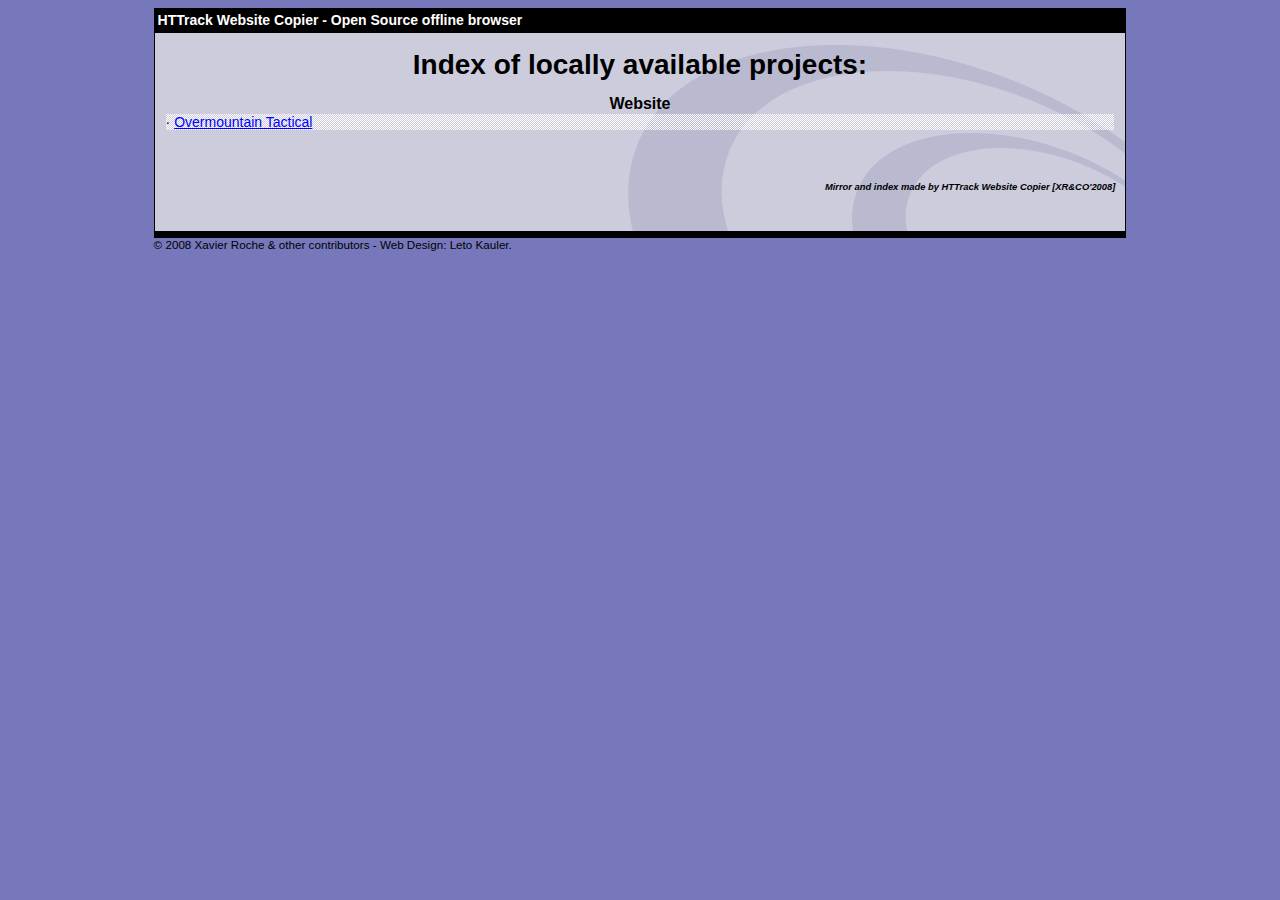
==== index.html @ b51eeb75 "2nd Draft" ====
<html xmlns="http://www.w3.org/1999/xhtml" lang="en">

<head>
	<meta http-equiv="Content-Type" content="text/html; charset=utf-8" />
	<meta name="description" content="HTTrack is an easy-to-use website mirror utility. It allows you to download a World Wide website from the Internet to a local directory,building recursively all structures, getting html, images, and other files from the server to your computer. Links are rebuiltrelatively so that you can freely browse to the local site (works with any browser). You can mirror several sites together so that you can jump from one toanother. You can, also, update an existing mirror site, or resume an interrupted download. The robot is fully configurable, with an integrated help" />
	<meta name="keywords" content="httrack, HTTRACK, HTTrack, winhttrack, WINHTTRACK, WinHTTrack, offline browser, web mirror utility, aspirateur web, surf offline, web capture, www mirror utility, browse offline, local  site builder, website mirroring, aspirateur www, internet grabber, capture de site web, internet tool, hors connexion, unix, dos, windows 95, windows 98, solaris, ibm580, AIX 4.0, HTS, HTGet, web aspirator, web aspirateur, libre, GPL, GNU, free software" />
	<title>List of available projects - HTTrack Website Copier</title>
	<!-- Mirror and index made by HTTrack Website Copier/3.48-22 [XR&CO'2014] -->

	<style type="text/css">
	<!--

body {
	margin: 0;  padding: 0;  margin-bottom: 15px;  margin-top: 8px;
	background: #77b;
}
body, td {
	font: 14px "Trebuchet MS", Verdana, Arial, Helvetica, sans-serif;
	}

#subTitle {
	background: #000;  color: #fff;  padding: 4px;  font-weight: bold; 
	}

#siteNavigation a, #siteNavigation .current {
	font-weight: bold;  color: #448;
	}
#siteNavigation a:link    { text-decoration: none; }
#siteNavigation a:visited { text-decoration: none; }

#siteNavigation .current { background-color: #ccd; }

#siteNavigation a:hover   { text-decoration: none;  background-color: #fff;  color: #000; }
#siteNavigation a:active  { text-decoration: none;  background-color: #ccc; }


a:link    { text-decoration: underline;  color: #00f; }
a:visited { text-decoration: underline;  color: #000; }
a:hover   { text-decoration: underline;  color: #c00; }
a:active  { text-decoration: underline; }

#pageContent {
	clear: both;
	border-bottom: 6px solid #000;
	padding: 10px;  padding-top: 20px;
	line-height: 1.65em;
	background-image: url(backblue.gif);
	background-repeat: no-repeat;
	background-position: top right;
	}

#pageContent, #siteNavigation {
	background-color: #ccd;
	}


.imgLeft  { float: left;   margin-right: 10px;  margin-bottom: 10px; }
.imgRight { float: right;  margin-left: 10px;   margin-bottom: 10px; }

hr { height: 1px;  color: #000;  background-color: #000;  margin-bottom: 15px; }

h1 { margin: 0;  font-weight: bold;  font-size: 2em; }
h2 { margin: 0;  font-weight: bold;  font-size: 1.6em; }
h3 { margin: 0;  font-weight: bold;  font-size: 1.3em; }
h4 { margin: 0;  font-weight: bold;  font-size: 1.18em; }

.blak { background-color: #000; }
.hide { display: none; }
.tableWidth { min-width: 400px; }

.tblRegular       { border-collapse: collapse; }
.tblRegular td    { padding: 6px;  background-image: url(fade.gif);  border: 2px solid #99c; }
.tblHeaderColor, .tblHeaderColor td { background: #99c; }
.tblNoBorder td   { border: 0; }


// -->
</style>

</head>

<body>
<table width="76%" border="0" align="center" cellspacing="0" cellpadding="3" class="tableWidth">
	<tr>
	<td id="subTitle">HTTrack Website Copier - Open Source offline browser</td>
	</tr>
</table>
<table width="76%" border="0" align="center" cellspacing="0" cellpadding="0" class="tableWidth">
<tr class="blak">
<td>
	<table width="100%" border="0" align="center" cellspacing="1" cellpadding="0">
	<tr>
	<td colspan="6"> 
		<table width="100%" border="0" align="center" cellspacing="0" cellpadding="10">
		<tr> 
		<td id="pageContent"> 
<!-- ==================== End prologue ==================== -->


<h1 ALIGN=Center>Index of locally available projects:</H1>
  <table border="0" width="100%" cellspacing="1" cellpadding="0">
		<TH>
		<BR/>
			Website
		</TH>
		<TR>
		  <TD BACKGROUND="fade.gif">
                    &middot; <A HREF="Overmountain%20Tactical/index.html">Overmountain Tactical</A>
   		  </TD>
		</TR>
	</TABLE>
	<BR>
	<H6 ALIGN="RIGHT">
         <I>Mirror and index made by HTTrack Website Copier [XR&CO'2008]</I>
	</H6>
	<!-- Mirror and index made by HTTrack Website Copier/3.48-22 [XR&CO'2014] -->
	<!-- Thanks for using HTTrack Website Copier! -->

<!-- ==================== Start epilogue ==================== -->
		</td>
		</tr>
		</table>
	</td>
	</tr>
	</table>
</td>
</tr>
</table>

<table width="76%" border="0" align="center" valign="bottom" cellspacing="0" cellpadding="0">
	<tr>
	<td id="footer"><small>&copy; 2008 Xavier Roche & other contributors - Web Design: Leto Kauler.</small></td>
	</tr>
</table>

</body>

</html>
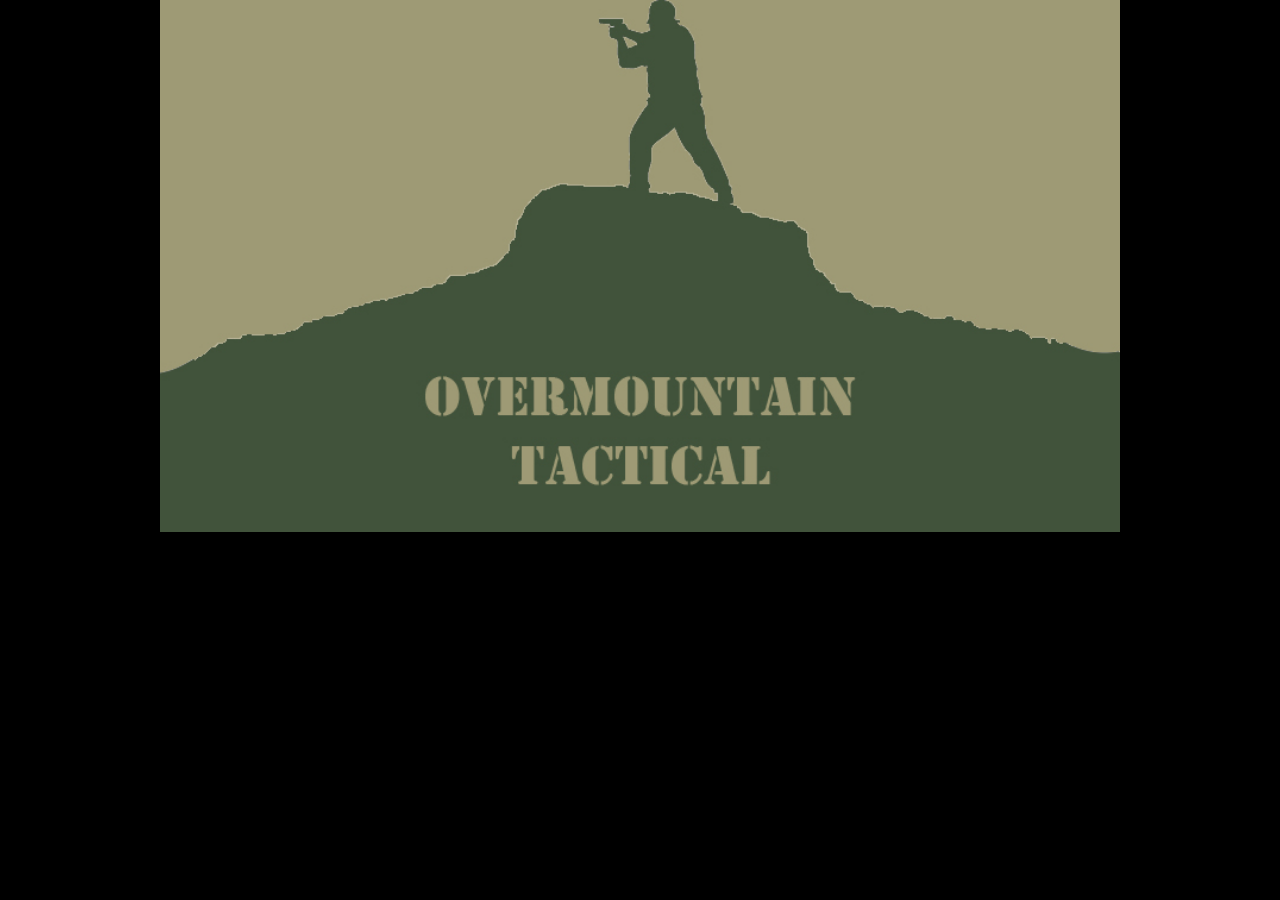
==== commit 1eb6c0f8: "Maybe This Time" ====
--- a/index.html
+++ b/index.html
@@ -1,140 +1,52 @@
-<html xmlns="http://www.w3.org/1999/xhtml" lang="en">
+<!DOCTYPE html>
+<html class="nojs html" lang="en-US">
+ <head>
 
-<head>
-	<meta http-equiv="Content-Type" content="text/html; charset=utf-8" />
-	<meta name="description" content="HTTrack is an easy-to-use website mirror utility. It allows you to download a World Wide website from the Internet to a local directory,building recursively all structures, getting html, images, and other files from the server to your computer. Links are rebuiltrelatively so that you can freely browse to the local site (works with any browser). You can mirror several sites together so that you can jump from one toanother. You can, also, update an existing mirror site, or resume an interrupted download. The robot is fully configurable, with an integrated help" />
-	<meta name="keywords" content="httrack, HTTRACK, HTTrack, winhttrack, WINHTTRACK, WinHTTrack, offline browser, web mirror utility, aspirateur web, surf offline, web capture, www mirror utility, browse offline, local  site builder, website mirroring, aspirateur www, internet grabber, capture de site web, internet tool, hors connexion, unix, dos, windows 95, windows 98, solaris, ibm580, AIX 4.0, HTS, HTGet, web aspirator, web aspirateur, libre, GPL, GNU, free software" />
-	<title>List of available projects - HTTrack Website Copier</title>
-	<!-- Mirror and index made by HTTrack Website Copier/3.48-22 [XR&CO'2014] -->
+  <script type="text/javascript">
+   if(typeof Muse == "undefined") window.Muse = {}; window.Muse.assets = {"required":["jquery-1.8.3.min.js", "museutils.js", "jquery.musepolyfill.bgsize.js", "jquery.watch.js", "index.css"], "outOfDate":[]};
+</script>
+  
+  <meta http-equiv="Content-type" content="text/html;charset=UTF-8"/>
+  <meta name="generator" content="2015.1.2.344"/>
+  <title>Home</title>
+  <meta name="viewport" content="width=device-width, initial-scale=1.0"/>
+  <!-- CSS -->
+  <link rel="stylesheet" type="text/css" href="css/site_global.css?131700929"/>
+  <link rel="stylesheet" type="text/css" href="css/index.css?3867719347" id="pagesheet"/>
+  <!-- Other scripts -->
+  <script type="text/javascript">
+   document.documentElement.className = document.documentElement.className.replace(/\bnojs\b/g, 'js');
+</script>
+   </head>
+ <body>
 
-	<style type="text/css">
-	<!--
-
-body {
-	margin: 0;  padding: 0;  margin-bottom: 15px;  margin-top: 8px;
-	background: #77b;
-}
-body, td {
-	font: 14px "Trebuchet MS", Verdana, Arial, Helvetica, sans-serif;
-	}
-
-#subTitle {
-	background: #000;  color: #fff;  padding: 4px;  font-weight: bold; 
-	}
-
-#siteNavigation a, #siteNavigation .current {
-	font-weight: bold;  color: #448;
-	}
-#siteNavigation a:link    { text-decoration: none; }
-#siteNavigation a:visited { text-decoration: none; }
-
-#siteNavigation .current { background-color: #ccd; }
-
-#siteNavigation a:hover   { text-decoration: none;  background-color: #fff;  color: #000; }
-#siteNavigation a:active  { text-decoration: none;  background-color: #ccc; }
-
-
-a:link    { text-decoration: underline;  color: #00f; }
-a:visited { text-decoration: underline;  color: #000; }
-a:hover   { text-decoration: underline;  color: #c00; }
-a:active  { text-decoration: underline; }
-
-#pageContent {
-	clear: both;
-	border-bottom: 6px solid #000;
-	padding: 10px;  padding-top: 20px;
-	line-height: 1.65em;
-	background-image: url(backblue.gif);
-	background-repeat: no-repeat;
-	background-position: top right;
-	}
-
-#pageContent, #siteNavigation {
-	background-color: #ccd;
-	}
-
-
-.imgLeft  { float: left;   margin-right: 10px;  margin-bottom: 10px; }
-.imgRight { float: right;  margin-left: 10px;   margin-bottom: 10px; }
-
-hr { height: 1px;  color: #000;  background-color: #000;  margin-bottom: 15px; }
-
-h1 { margin: 0;  font-weight: bold;  font-size: 2em; }
-h2 { margin: 0;  font-weight: bold;  font-size: 1.6em; }
-h3 { margin: 0;  font-weight: bold;  font-size: 1.3em; }
-h4 { margin: 0;  font-weight: bold;  font-size: 1.18em; }
-
-.blak { background-color: #000; }
-.hide { display: none; }
-.tableWidth { min-width: 400px; }
-
-.tblRegular       { border-collapse: collapse; }
-.tblRegular td    { padding: 6px;  background-image: url(fade.gif);  border: 2px solid #99c; }
-.tblHeaderColor, .tblHeaderColor td { background: #99c; }
-.tblNoBorder td   { border: 0; }
-
-
-// -->
-</style>
-
-</head>
-
-<body>
-<table width="76%" border="0" align="center" cellspacing="0" cellpadding="3" class="tableWidth">
-	<tr>
-	<td id="subTitle">HTTrack Website Copier - Open Source offline browser</td>
-	</tr>
-</table>
-<table width="76%" border="0" align="center" cellspacing="0" cellpadding="0" class="tableWidth">
-<tr class="blak">
-<td>
-	<table width="100%" border="0" align="center" cellspacing="1" cellpadding="0">
-	<tr>
-	<td colspan="6"> 
-		<table width="100%" border="0" align="center" cellspacing="0" cellpadding="10">
-		<tr> 
-		<td id="pageContent"> 
-<!-- ==================== End prologue ==================== -->
-
-
-<h1 ALIGN=Center>Index of locally available projects:</H1>
-  <table border="0" width="100%" cellspacing="1" cellpadding="0">
-		<TH>
-		<BR/>
-			Website
-		</TH>
-		<TR>
-		  <TD BACKGROUND="fade.gif">
-                    &middot; <A HREF="Overmountain%20Tactical/index.html">Overmountain Tactical</A>
-   		  </TD>
-		</TR>
-	</TABLE>
-	<BR>
-	<H6 ALIGN="RIGHT">
-         <I>Mirror and index made by HTTrack Website Copier [XR&CO'2008]</I>
-	</H6>
-	<!-- Mirror and index made by HTTrack Website Copier/3.48-22 [XR&CO'2014] -->
-	<!-- Thanks for using HTTrack Website Copier! -->
-
-<!-- ==================== Start epilogue ==================== -->
-		</td>
-		</tr>
-		</table>
-	</td>
-	</tr>
-	</table>
-</td>
-</tr>
-</table>
-
-<table width="76%" border="0" align="center" valign="bottom" cellspacing="0" cellpadding="0">
-	<tr>
-	<td id="footer"><small>&copy; 2008 Xavier Roche & other contributors - Web Design: Leto Kauler.</small></td>
-	</tr>
-</table>
-
-</body>
-
+  <div class="museBGSize clearfix borderbox" id="page"><!-- column -->
+   <div class="verticalspacer"></div>
+  </div>
+  <!-- JS includes -->
+  <script type="text/javascript">
+   if (document.location.protocol != 'https:') document.write('\x3Cscript src="http://musecdn.businesscatalyst.com/scripts/4.0/jquery-1.8.3.min.js" type="text/javascript">\x3C/script>');
+</script>
+  <script type="text/javascript">
+   window.jQuery || document.write('\x3Cscript src="scripts/jquery-1.8.3.min.js" type="text/javascript">\x3C/script>');
+</script>
+  <script src="scripts/museutils.js?3790713428" type="text/javascript"></script>
+  <script src="scripts/whatinput.js?84559013" type="text/javascript"></script>
+  <script src="scripts/jquery.musepolyfill.bgsize.js?3918880840" type="text/javascript"></script>
+  <script src="scripts/jquery.watch.js?4244854265" type="text/javascript"></script>
+  <!-- Other scripts -->
+  <script type="text/javascript">
+   $(document).ready(function() { try {
+(function(){var a={},b=function(a){if(a.match(/^rgb/))return a=a.replace(/\s+/g,"").match(/([\d\,]+)/gi)[0].split(","),(parseInt(a[0])<<16)+(parseInt(a[1])<<8)+parseInt(a[2]);if(a.match(/^\#/))return parseInt(a.substr(1),16);return 0};(function(){$('link[type="text/css"]').each(function(){var b=($(this).attr("href")||"").match(/\/?css\/([\w\-]+\.css)\?(\d+)/);b&&b[1]&&b[2]&&(a[b[1]]=b[2])})})();(function(){$("body").append('<div class="version" style="display:none; width:1px; height:1px;"></div>');
+for(var c=$(".version"),d=0;d<Muse.assets.required.length;){var f=Muse.assets.required[d],g=f.match(/([\w\-\.]+)\.(\w+)$/),k=g&&g[1]?g[1]:null,g=g&&g[2]?g[2]:null;switch(g.toLowerCase()){case "css":k=k.replace(/\W/gi,"_").replace(/^([^a-z])/gi,"_$1");c.addClass(k);var g=b(c.css("color")),h=b(c.css("background-color"));g!=0||h!=0?(Muse.assets.required.splice(d,1),"undefined"!=typeof a[f]&&(g!=a[f]>>>24||h!=(a[f]&16777215))&&Muse.assets.outOfDate.push(f)):d++;c.removeClass(k);break;case "js":k.match(/^jquery-[\d\.]+/gi)&&
+typeof $!="undefined"?Muse.assets.required.splice(d,1):d++;break;default:throw Error("Unsupported file type: "+g);}}c.remove();if(Muse.assets.outOfDate.length||Muse.assets.required.length)c="Some files on the server may be missing or incorrect. Clear browser cache and try again. If the problem persists please contact website author.",(d=location&&location.search&&location.search.match&&location.search.match(/muse_debug/gi))&&Muse.assets.outOfDate.length&&(c+="\nOut of date: "+Muse.assets.outOfDate.join(",")),d&&Muse.assets.required.length&&(c+="\nMissing: "+Muse.assets.required.join(",")),alert(c)})()})();+/* body */
+Muse.Utils.transformMarkupToFixBrowserProblemsPreInit();/* body */
+Muse.Utils.prepHyperlinks(true);/* body */
+Muse.Utils.fullPage('#page');/* 100% height page */
+Muse.Utils.showWidgetsWhenReady();/* body */
+Muse.Utils.transformMarkupToFixBrowserProblems();/* body */
+} catch(e) { if (e && 'function' == typeof e.notify) e.notify(); else Muse.Assert.fail('Error calling selector function:' + e); }});
+</script>
+   </body>
 </html>
-
-
--- a/css/site_global.css
+++ b/css/site_global.css
@@ -0,0 +1,530 @@
+html
+{
+	min-height: 100%;
+	min-width: 100%;
+	-ms-text-size-adjust: none;
+}
+
+body,div,dl,dt,dd,ul,ol,li,nav,h1,h2,h3,h4,h5,h6,pre,code,form,fieldset,legend,input,button,textarea,p,blockquote,th,td,a
+{
+	margin: 0px;
+	padding: 0px;
+	border-width: 0px;
+	border-style: solid;
+	border-color: transparent;
+	-webkit-transform-origin: left top;
+	-ms-transform-origin: left top;
+	-o-transform-origin: left top;
+	transform-origin: left top;
+	background-repeat: no-repeat;
+}
+
+.transition
+{
+	-webkit-transition-property: background-image,background-position,background-color,border-color,border-radius,color,font-size,font-style,font-weight,letter-spacing,line-height,text-align,box-shadow,text-shadow,opacity;
+	transition-property: background-image,background-position,background-color,border-color,border-radius,color,font-size,font-style,font-weight,letter-spacing,line-height,text-align,box-shadow,text-shadow,opacity;
+}
+
+.transition *
+{
+	-webkit-transition: inherit;
+	transition: inherit;
+}
+
+table
+{
+	border-collapse: collapse;
+	border-spacing: 0px;
+}
+
+fieldset,img
+{
+	border: 0px;
+	border-style: solid;
+	-webkit-transform-origin: left top;
+	-ms-transform-origin: left top;
+	-o-transform-origin: left top;
+	transform-origin: left top;
+}
+
+address,caption,cite,code,dfn,em,strong,th,var,optgroup
+{
+	font-style: inherit;
+	font-weight: inherit;
+}
+
+del,ins
+{
+	text-decoration: none;
+}
+
+li
+{
+	list-style: none;
+}
+
+caption,th
+{
+	text-align: left;
+}
+
+h1,h2,h3,h4,h5,h6
+{
+	font-size: 100%;
+	font-weight: inherit;
+}
+
+input,button,textarea,select,optgroup,option
+{
+	font-family: inherit;
+	font-size: inherit;
+	font-style: inherit;
+	font-weight: inherit;
+}
+
+body
+{
+	font-family: Arial, Helvetica Neue, Helvetica, sans-serif;
+	text-align: left;
+	font-size: 14px;
+	line-height: 17px;
+	word-wrap: break-word;
+	text-rendering: optimizeLegibility;/* kerning, primarily */
+	-moz-font-feature-settings: 'liga';
+	-ms-font-feature-settings: 'liga';
+	-webkit-font-feature-settings: 'liga';
+	font-feature-settings: 'liga';
+}
+
+a:link
+{
+	color: #0000FF;
+	text-decoration: underline;
+}
+
+a:visited
+{
+	color: #800080;
+	text-decoration: underline;
+}
+
+a:hover
+{
+	color: #0000FF;
+	text-decoration: underline;
+}
+
+a:active
+{
+	color: #EE0000;
+	text-decoration: underline;
+}
+
+a.nontext /* used to override default properties of 'a' tag */
+{
+	color: black;
+	text-decoration: none;
+	font-style: normal;
+	font-weight: normal;
+}
+
+.normal_text
+{
+	color: #000000;
+	direction: ltr;
+	font-family: Arial, Helvetica Neue, Helvetica, sans-serif;
+	font-size: 14px;
+	font-style: normal;
+	font-weight: normal;
+	letter-spacing: 0px;
+	line-height: 17px;
+	text-align: left;
+	text-decoration: none;
+	text-indent: 0px;
+	text-transform: none;
+	vertical-align: 0px;
+	padding: 0px;
+}
+
+.list0 li:before
+{
+	position: absolute;
+	right: 100%;
+	letter-spacing: 0px;
+	text-decoration: none;
+	font-weight: normal;
+	font-style: normal;
+}
+
+.rtl-list li:before
+{
+	right: auto;
+	left: 100%;
+}
+
+.nls-None > li:before,.nls-None .list3 > li:before,.nls-None .list6 > li:before
+{
+	margin-right: 6px;
+	content: '•';
+}
+
+.nls-None .list1 > li:before,.nls-None .list4 > li:before,.nls-None .list7 > li:before
+{
+	margin-right: 6px;
+	content: '○';
+}
+
+.nls-None,.nls-None .list1,.nls-None .list2,.nls-None .list3,.nls-None .list4,.nls-None .list5,.nls-None .list6,.nls-None .list7,.nls-None .list8
+{
+	padding-left: 34px;
+}
+
+.nls-None.rtl-list,.nls-None .list1.rtl-list,.nls-None .list2.rtl-list,.nls-None .list3.rtl-list,.nls-None .list4.rtl-list,.nls-None .list5.rtl-list,.nls-None .list6.rtl-list,.nls-None .list7.rtl-list,.nls-None .list8.rtl-list
+{
+	padding-left: 0px;
+	padding-right: 34px;
+}
+
+.nls-None .list2 > li:before,.nls-None .list5 > li:before,.nls-None .list8 > li:before
+{
+	margin-right: 6px;
+	content: '-';
+}
+
+.nls-None.rtl-list > li:before,.nls-None .list1.rtl-list > li:before,.nls-None .list2.rtl-list > li:before,.nls-None .list3.rtl-list > li:before,.nls-None .list4.rtl-list > li:before,.nls-None .list5.rtl-list > li:before,.nls-None .list6.rtl-list > li:before,.nls-None .list7.rtl-list > li:before,.nls-None .list8.rtl-list > li:before
+{
+	margin-right: 0px;
+	margin-left: 6px;
+}
+
+.TabbedPanelsTab
+{
+	white-space: nowrap;
+}
+
+.MenuBar .MenuBarView,.MenuBar .SubMenuView /* Resets for ul and li in menus */
+{
+	display: block;
+	list-style: none;
+}
+
+.MenuBar .SubMenu
+{
+	display: none;
+	position: absolute;
+}
+
+.NoWrap
+{
+	white-space: nowrap;
+	word-wrap: normal;
+}
+
+.rootelem /* the root of the artwork tree */
+{
+	margin-left: auto;
+	margin-right: auto;
+}
+
+.colelem /* a child element of a column */
+{
+	display: inline;
+	float: left;
+	clear: both;
+}
+
+.clearfix:after /* force a container to fit around floated items */
+{
+	content: "\0020";
+	visibility: hidden;
+	display: block;
+	height: 0px;
+	clear: both;
+}
+
+*:first-child+html .clearfix /* IE7 */
+{
+	zoom: 1;
+}
+
+.clip_frame /* used to clip the contents as in the case of an image frame */
+{
+	overflow: hidden;
+}
+
+.popup_anchor /* anchors an abspos popup */
+{
+	position: relative;
+	width: 0px;
+	height: 0px;
+}
+
+.popup_element
+{
+	z-index: 100000;
+}
+
+.svg
+{
+	display: block;
+	vertical-align: top;
+}
+
+span.wrap /* used to force wrap after floated array when nested inside a paragraph */
+{
+	content: '';
+	clear: left;
+	display: block;
+}
+
+span.actAsInlineDiv /* used to simulate a DIV with inline display when already nested inside a paragraph */
+{
+	display: inline-block;
+}
+
+.position_content,.excludeFromNormalFlow /* used when child content is larger than parent */
+{
+	float: left;
+}
+
+.preload_images /* used to preload images used in non-default states */
+{
+	position: absolute;
+	overflow: hidden;
+	left: -9999px;
+	top: -9999px;
+	height: 1px;
+	width: 1px;
+}
+
+.preload /* used to specifiy the dimension of preload item */
+{
+	height: 1px;
+	width: 1px;
+}
+
+.animateStates
+{
+	-webkit-transition: 0.3s ease-in-out;
+	-moz-transition: 0.3s ease-in-out;
+	-o-transition: 0.3s ease-in-out;
+	transition: 0.3s ease-in-out;
+}
+
+[data-whatinput="mouse"] *:focus,[data-whatinput="touch"] *:focus,input:focus,textarea:focus
+{
+	outline: none;
+}
+
+textarea
+{
+	resize: none;
+	overflow: auto;
+}
+
+.fld-prompt /* form placeholders cursor behavior */
+{
+	pointer-events: none;
+}
+
+.wrapped-input /* form inputs & placeholders let div styling show thru */
+{
+	position: absolute;
+	top: 0px;
+	left: 0px;
+	background: transparent;
+	border: none;
+}
+
+.submit-btn /* form submit buttons on top of sibling elements */
+{
+	z-index: 50000;
+	cursor: pointer;
+}
+
+.anchor_item /* used to specify anchor properties */
+{
+	width: 22px;
+	height: 18px;
+}
+
+.MenuBar .SubMenuVisible,.MenuBarVertical .SubMenuVisible,.MenuBar .SubMenu .SubMenuVisible,.popup_element.Active,span.actAsPara,.actAsDiv,a.nonblock.nontext,img.block
+{
+	display: block;
+}
+
+.ose_ei
+{
+	visibility: hidden;
+	z-index: 0;
+}
+
+.widget_invisible,.js .invi,.js .mse_pre_init,.js .an_invi /* used to hide the widget before loaded */
+{
+	visibility: hidden;
+}
+
+.no_vert_scroll
+{
+	overflow-y: hidden;
+}
+
+.always_vert_scroll
+{
+	overflow-y: scroll;
+}
+
+.always_horz_scroll
+{
+	overflow-x: scroll;
+}
+
+.fullscreen
+{
+	overflow: hidden;
+	left: 0px;
+	top: 0px;
+	position: fixed;
+	height: 100%;
+	width: 100%;
+	-moz-box-sizing: border-box;
+	-webkit-box-sizing: border-box;
+	-ms-box-sizing: border-box;
+	box-sizing: border-box;
+}
+
+.fullwidth
+{
+	position: absolute;
+}
+
+.borderbox
+{
+	-moz-box-sizing: border-box;
+	-webkit-box-sizing: border-box;
+	-ms-box-sizing: border-box;
+	box-sizing: border-box;
+}
+
+.scroll_wrapper
+{
+	position: absolute;
+	overflow: auto;
+	left: 0px;
+	right: 0px;
+	top: 0px;
+	bottom: 0px;
+	padding-top: 0px;
+	padding-bottom: 0px;
+	margin-top: 0px;
+	margin-bottom: 0px;
+}
+
+.browser_width > *
+{
+	position: absolute;
+	left: 0px;
+	right: 0px;
+}
+
+.list0 li,.MenuBar .MenuItemContainer,.SlideShowContentPanel .fullscreen img
+{
+	position: relative;
+}
+
+.grpelem,.accordion_wrapper /* a child element of a group */
+{
+	display: inline;
+	float: left;
+}
+
+.fld-checkbox input[type=checkbox],.fld-radiobutton input[type=radio] /* Hide native checkbox */
+{
+	position: absolute;
+	overflow: hidden;
+	clip: rect(0px, 0px, 0px, 0px);
+	height: 1px;
+	width: 1px;
+	margin: -1px;
+	padding: 0px;
+	border: 0px;
+}
+
+.fld-checkbox input[type=checkbox] + label,.fld-radiobutton input[type=radio] + label
+{
+	display: inline-block;
+	background-repeat: no-repeat;
+	cursor: pointer;
+	float: left;
+	width: 100%;
+	height: 100%;
+}
+
+.pointer_cursor,.fld-recaptcha-mode,.fld-recaptcha-refresh,.fld-recaptcha-help
+{
+	cursor: pointer;
+}
+
+p,h1,h2,h3,h4,h5,h6,ol,ul,span.actAsPara /* disable Android font boosting */
+{
+	max-height: 1000000px;
+}
+
+.superscript
+{
+	vertical-align: super;
+	font-size: 66%;
+	line-height: 0px;
+}
+
+.subscript
+{
+	vertical-align: sub;
+	font-size: 66%;
+	line-height: 0px;
+}
+
+.horizontalSlideShow /* disable left-right panning on horizondal slide shows */
+{
+	-ms-touch-action: pan-y;
+	touch-action: pan-y;
+}
+
+.verticalSlideShow /* disable up-down panning on vertical slide shows */
+{
+	-ms-touch-action: pan-x;
+	touch-action: pan-x;
+}
+
+.colelem100,.verticalspacer /* a child element of a column that is 100% width */
+{
+	clear: both;
+}
+
+.popup_element.Inactive,.js .disn,.hidden,.breakpoint
+{
+	display: none;
+}
+
+#muse_css_mq
+{
+	position: absolute;
+	display: none;
+	background-color: #FFFFFE;
+}
+
+.fluid_height_spacer
+{
+	position: static;
+	width: 0.01px;
+	float: left;
+}
+
+@media screen and (-webkit-min-device-pixel-ratio:0)
+{
+	body
+	{
+		text-rendering: auto;
+	}
+}
+
--- a/css/index.css
+++ b/css/index.css
@@ -0,0 +1,39 @@
+.version.index /* version checker */
+{
+	color: #0000E6;
+	background-color: #88B6B3;
+}
+
+#muse_css_mq
+{
+	background-color: #FFFFFF;
+}
+
+#page
+{
+	z-index: 1;
+	min-height: 0px;
+	border-width: 0px;
+	border-color: #000000;
+	padding-top: 62px;
+	padding-bottom: 438px;
+	width: 100%;
+	max-width: 960px;
+	margin-left: auto;
+	margin-right: auto;
+	background: transparent url("../images/overmountain%20tactical.jpg") no-repeat left top;
+	background-size: cover;
+}
+
+.html
+{
+	background-color: #000000;
+}
+
+body
+{
+	position: relative;
+	min-width: 320px;
+	padding-bottom: 368px;
+}
+
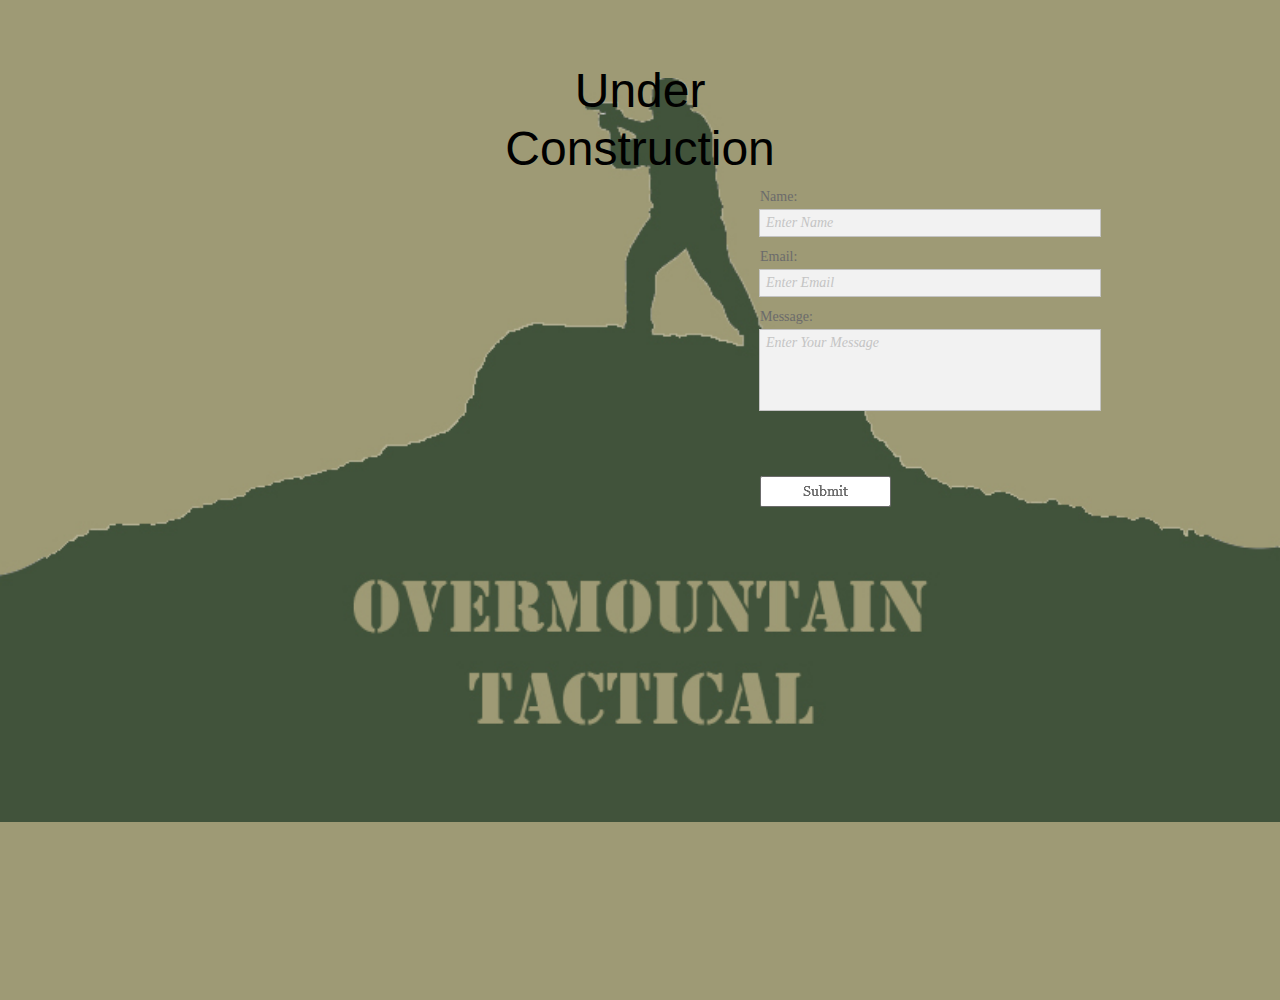
==== commit 0541ef4d: "Contact add" ====
--- a/index.html
+++ b/index.html
@@ -3,25 +3,62 @@
  <head>
 
   <script type="text/javascript">
-   if(typeof Muse == "undefined") window.Muse = {}; window.Muse.assets = {"required":["jquery-1.8.3.min.js", "museutils.js", "jquery.musepolyfill.bgsize.js", "jquery.watch.js", "index.css"], "outOfDate":[]};
+   if(typeof Muse == "undefined") window.Muse = {}; window.Muse.assets = {"required":["jquery-1.8.3.min.js", "museutils.js", "webpro.js", "jquery.musepolyfill.bgsize.js", "jquery.watch.js", "index.css"], "outOfDate":[]};
 </script>
   
   <meta http-equiv="Content-type" content="text/html;charset=UTF-8"/>
   <meta name="generator" content="2015.1.2.344"/>
-  <title>Home</title>
+  <title>Untitled 2</title>
   <meta name="viewport" content="width=device-width, initial-scale=1.0"/>
   <!-- CSS -->
   <link rel="stylesheet" type="text/css" href="css/site_global.css?131700929"/>
-  <link rel="stylesheet" type="text/css" href="css/index.css?3867719347" id="pagesheet"/>
+  <link rel="stylesheet" type="text/css" href="css/index.css?4023222116" id="pagesheet"/>
   <!-- Other scripts -->
   <script type="text/javascript">
    document.documentElement.className = document.documentElement.className.replace(/\bnojs\b/g, 'js');
+var __adobewebfontsappname__ = "muse";
+</script>
+  <!-- JS includes -->
+  <script type="text/javascript">
+   document.write('\x3Cscript src="' + (document.location.protocol == 'https:' ? 'https:' : 'http:') + '//webfonts.creativecloud.com/kaushan-script:n4:default.js" type="text/javascript">\x3C/script>');
 </script>
    </head>
- <body>
+ <body class="museBGSize">
 
-  <div class="museBGSize clearfix borderbox" id="page"><!-- column -->
+  <div class="clearfix borderbox" id="page"><!-- group -->
+   <div class="clearfix grpelem" id="u155-4"><!-- content -->
+    <p>Under Construction</p>
+   </div>
+   <form class="form-grp clearfix grpelem" id="widgetu338" method="post" enctype="multipart/form-data" action="scripts/form-u338.php"><!-- none box -->
+    <div class="fld-grp clearfix grpelem" id="widgetu349" data-required="true"><!-- none box -->
+     <label class="fld-label actAsDiv clearfix grpelem" id="u352-4" for="widgetu349_input"><!-- content --><span class="actAsPara">Name:</span></label>
+     <span class="fld-input NoWrap actAsDiv clearfix grpelem" id="u350-4"><!-- content --><input class="wrapped-input" type="text" spellcheck="false" id="widgetu349_input" name="custom_U349" tabindex="1"/><label class="wrapped-input fld-prompt" id="widgetu349_prompt" for="widgetu349_input"><span class="actAsPara">Enter Name</span></label></span>
+    </div>
+    <div class="fld-grp clearfix grpelem" id="widgetu341" data-required="true" data-type="email"><!-- none box -->
+     <label class="fld-label actAsDiv clearfix grpelem" id="u344-4" for="widgetu341_input"><!-- content --><span class="actAsPara">Email:</span></label>
+     <span class="fld-input NoWrap actAsDiv clearfix grpelem" id="u342-4"><!-- content --><input class="wrapped-input" type="email" spellcheck="false" id="widgetu341_input" name="Email" tabindex="2"/><label class="wrapped-input fld-prompt" id="widgetu341_prompt" for="widgetu341_input"><span class="actAsPara">Enter Email</span></label></span>
+    </div>
+    <div class="clearfix grpelem" id="u339-4"><!-- content -->
+     <p>Submitting Form...</p>
+    </div>
+    <div class="clearfix grpelem" id="u354-4"><!-- content -->
+     <p>The server encountered an error.</p>
+    </div>
+    <div class="clearfix grpelem" id="u340-4"><!-- content -->
+     <p>Form received.</p>
+    </div>
+    <input class="submit-btn NoWrap grpelem" id="u353-17" type="submit" value="" tabindex="4"/><!-- state-based BG images -->
+    <div class="fld-grp clearfix grpelem" id="widgetu345" data-required="false"><!-- none box -->
+     <label class="fld-label actAsDiv clearfix grpelem" id="u346-4" for="widgetu345_input"><!-- content --><span class="actAsPara">Message:</span></label>
+     <span class="fld-textarea actAsDiv clearfix grpelem" id="u347-4"><!-- content --><textarea class="wrapped-input" id="widgetu345_input" name="custom_U345" tabindex="3"></textarea><label class="wrapped-input fld-prompt" id="widgetu345_prompt" for="widgetu345_input"><span class="actAsPara">Enter Your Message</span></label></span>
+    </div>
+   </form>
    <div class="verticalspacer"></div>
+  </div>
+  <div class="preload_images">
+   <img class="preload" src="images/u353-17-r.png" alt=""/>
+   <img class="preload" src="images/u353-17-m.png" alt=""/>
+   <img class="preload" src="images/u353-17-fs.png" alt=""/>
   </div>
   <!-- JS includes -->
   <script type="text/javascript">
@@ -32,6 +69,7 @@
 </script>
   <script src="scripts/museutils.js?3790713428" type="text/javascript"></script>
   <script src="scripts/whatinput.js?84559013" type="text/javascript"></script>
+  <script src="scripts/webpro.js?329496574" type="text/javascript"></script>
   <script src="scripts/jquery.musepolyfill.bgsize.js?3918880840" type="text/javascript"></script>
   <script src="scripts/jquery.watch.js?4244854265" type="text/javascript"></script>
   <!-- Other scripts -->
@@ -44,6 +82,7 @@
 Muse.Utils.transformMarkupToFixBrowserProblemsPreInit();/* body */
 Muse.Utils.prepHyperlinks(true);/* body */
 Muse.Utils.fullPage('#page');/* 100% height page */
+Muse.Utils.initWidget('#widgetu338', ['#bp_infinity'], function(elem) { return new WebPro.Widget.Form(elem, {validationEvent:'submit',errorStateSensitivity:'high',fieldWrapperClass:'fld-grp',formSubmittedClass:'frm-sub-st',formErrorClass:'frm-subm-err-st',formDeliveredClass:'frm-subm-ok-st',notEmptyClass:'non-empty-st',focusClass:'focus-st',invalidClass:'fld-err-st',requiredClass:'fld-err-st',ajaxSubmit:true}); });/* #widgetu338 */
 Muse.Utils.showWidgetsWhenReady();/* body */
 Muse.Utils.transformMarkupToFixBrowserProblems();/* body */
 } catch(e) { if (e && 'function' == typeof e.notify) e.notify(); else Muse.Assert.fail('Error calling selector function:' + e); }});
--- a/css/index.css
+++ b/css/index.css
@@ -1,39 +1,589 @@
 .version.index /* version checker */
 {
-	color: #0000E6;
-	background-color: #88B6B3;
-}
-
-#muse_css_mq
-{
-	background-color: #FFFFFF;
+	color: #0000EF;
+	background-color: #CD7F64;
 }
 
 #page
 {
 	z-index: 1;
-	min-height: 0px;
+	min-height: 506px;
+	background-image: none;
 	border-width: 0px;
 	border-color: #000000;
-	padding-top: 62px;
-	padding-bottom: 438px;
+	background-color: transparent;
+	padding-bottom: 494px;
 	width: 100%;
 	max-width: 960px;
 	margin-left: auto;
 	margin-right: auto;
-	background: transparent url("../images/overmountain%20tactical.jpg") no-repeat left top;
-	background-size: cover;
+}
+
+#u155-4
+{
+	z-index: 2;
+	min-height: 128px;
+	background-color: transparent;
+	line-height: 58px;
+	font-size: 48px;
+	text-align: center;
+	font-family: kaushan-script, sans-serif;
+	font-weight: 400;
+	position: relative;
+	margin-right: -10000px;
+	margin-top: 62px;
+	width: 42.3%;
+	margin-left: 28.86%;
+	left: 0px;
+}
+
+#widgetu338
+{
+	z-index: 6;
+	width: 0.01px;
+	height: 316px;
+	position: relative;
+	margin-right: -10000px;
+	margin-top: 190px;
+	margin-left: 100%;
+	left: -360px;
+}
+
+#widgetu349
+{
+	z-index: 7;
+	width: 342px;
+	height: 47px;
+	border-width: 0px;
+	border-color: transparent;
+	background-color: transparent;
+	position: relative;
+	margin-right: -10000px;
+	left: -1px;
+}
+
+#widgetu349.fld-err-st
+{
+	background-color: transparent;
+	border-radius: 0px;
+	width: 342px;
+	height: 47px;
+	min-height: 0px;
+	margin: 0px -10000px 0px 0px;
+}
+
+#u352-4
+{
+	z-index: 8;
+	width: 200px;
+	min-height: 20px;
+	border-width: 0px;
+	border-color: transparent;
+	background-color: transparent;
+	line-height: 14px;
+	color: #6B6B6B;
+	text-align: left;
+	font-family: Georgia, Palatino, Palatino Linotype, Times, Times New Roman, serif;
+	position: relative;
+	margin-right: -10000px;
+	left: 1px;
+}
+
+#u350-4
+{
+	z-index: 12;
+	width: 328px;
+	min-height: 14px;
+	border-style: solid;
+	border-width: 1px;
+	border-color: #C4C4C4;
+	background-color: #F2F2F2;
+	padding: 6px;
+	line-height: 14px;
+	color: #C4C4C4;
+	font-family: Georgia, Palatino, Palatino Linotype, Times, Times New Roman, serif;
+	font-style: italic;
+	position: relative;
+	margin-right: -10000px;
+	margin-top: 19px;
+}
+
+#muse_css_mq,#widgetu349.non-empty-st #u350-4
+{
+	background-color: #FFFFFF;
+}
+
+#widgetu349:hover #u350-4
+{
+	border-color: #6B6B6B;
+	background-color: #FFFFFF;
+	padding-top: 6px;
+	padding-bottom: 6px;
+	min-height: 14px;
+	width: 328px;
+	margin: 19px -10000px 0px 0px;
+}
+
+#widgetu349.focus-st #u350-4
+{
+	border-color: #6B6B6B;
+	background-color: #FFFFFF;
+	padding-top: 6px;
+	padding-bottom: 6px;
+	min-height: 14px;
+	width: 328px;
+	margin: 19px -10000px 0px 0px;
+}
+
+#widgetu349.non-empty-st #u350-4 *
+{
+	color: #4F4F4F;
+	font-style: normal;
+}
+
+#widgetu349:hover #u350-4 *
+{
+	color: #4F4F4F;
+	font-style: normal;
+}
+
+#widgetu349.focus-st #u350-4 *
+{
+	color: #4F4F4F;
+	font-style: normal;
+}
+
+#widgetu341
+{
+	z-index: 16;
+	width: 342px;
+	height: 47px;
+	border-width: 0px;
+	border-color: transparent;
+	background-color: transparent;
+	position: relative;
+	margin-right: -10000px;
+	margin-top: 60px;
+	left: -1px;
+}
+
+#widgetu341.fld-err-st
+{
+	background-color: transparent;
+	border-radius: 0px;
+	width: 342px;
+	height: 47px;
+	min-height: 0px;
+	margin: 60px -10000px 0px 0px;
+}
+
+#u344-4
+{
+	z-index: 17;
+	width: 200px;
+	min-height: 20px;
+	border-width: 0px;
+	border-color: transparent;
+	background-color: transparent;
+	line-height: 14px;
+	color: #6B6B6B;
+	text-align: left;
+	font-family: Georgia, Palatino, Palatino Linotype, Times, Times New Roman, serif;
+	position: relative;
+	margin-right: -10000px;
+	left: 1px;
+}
+
+#widgetu341.fld-err-st #u344-4
+{
+	padding-top: 0px;
+	padding-bottom: 0px;
+	min-height: 20px;
+	width: 200px;
+	margin: 0px -10000px 0px 0px;
+}
+
+#u342-4
+{
+	z-index: 21;
+	width: 328px;
+	min-height: 14px;
+	border-style: solid;
+	border-width: 1px;
+	border-color: #C4C4C4;
+	background-color: #F2F2F2;
+	padding: 6px;
+	line-height: 14px;
+	color: #C4C4C4;
+	font-family: Georgia, Palatino, Palatino Linotype, Times, Times New Roman, serif;
+	font-style: italic;
+	position: relative;
+	margin-right: -10000px;
+	margin-top: 19px;
+}
+
+#widgetu341.non-empty-st #u342-4
+{
+	background-color: #FFFFFF;
+}
+
+#widgetu341:hover #u342-4
+{
+	border-color: #6B6B6B;
+	background-color: #FFFFFF;
+	padding-top: 6px;
+	padding-bottom: 6px;
+	min-height: 14px;
+	width: 328px;
+	margin: 19px -10000px 0px 0px;
+}
+
+#widgetu341.focus-st #u342-4
+{
+	border-color: #6B6B6B;
+	background-color: #FFFFFF;
+	padding-top: 6px;
+	padding-bottom: 6px;
+	min-height: 14px;
+	width: 328px;
+	margin: 19px -10000px 0px 0px;
+}
+
+#widgetu349.fld-err-st #u350-4,#widgetu341.fld-err-st #u342-4
+{
+	border-color: #D7244C;
+	background-color: #FFFFFF;
+	padding-top: 6px;
+	padding-bottom: 6px;
+	min-height: 14px;
+	width: 328px;
+	margin: 19px -10000px 0px 0px;
+}
+
+#widgetu341.non-empty-st #u342-4 *
+{
+	color: #4F4F4F;
+	font-style: normal;
+}
+
+#widgetu341:hover #u342-4 *
+{
+	color: #4F4F4F;
+	font-style: normal;
+}
+
+#widgetu341.focus-st #u342-4 *
+{
+	color: #4F4F4F;
+	font-style: normal;
+}
+
+#widgetu349_input,#widgetu349_prompt,#widgetu341_input,#widgetu341_prompt
+{
+	width: 328px;
+	min-height: 14px;
+	color: #C4C4C4;
+	font-family: Georgia, Palatino, Palatino Linotype, Times, Times New Roman, serif;
+	font-style: italic;
+	padding: 6px;
+}
+
+#u339-4
+{
+	z-index: 25;
+	width: 200px;
+	min-height: 21px;
+	background-color: transparent;
+	opacity: 0;
+	-ms-filter: "progid:DXImageTransform.Microsoft.Alpha(Opacity=0)";
+	filter: alpha(opacity=0);
+	padding-top: 4px;
+	font-size: 12px;
+	line-height: 14px;
+	font-family: Palatino, Palatino Linotype, Georgia, Times, Times New Roman, serif;
+	position: relative;
+	margin-right: -10000px;
+	margin-top: 286px;
+	left: 140px;
+}
+
+#widgetu338.frm-sub-st #u339-4 p
+{
+	color: #FFFFFF;
+	line-height: 1;
+	font-size: 14px;
+	font-family: Georgia, Palatino, Palatino Linotype, Times, Times New Roman, serif;
+	font-style: italic;
+}
+
+#u354-4
+{
+	z-index: 29;
+	width: 200px;
+	min-height: 21px;
+	background-color: transparent;
+	opacity: 0;
+	-ms-filter: "progid:DXImageTransform.Microsoft.Alpha(Opacity=0)";
+	filter: alpha(opacity=0);
+	padding-top: 4px;
+	line-height: 14px;
+	color: #FF0000;
+	font-size: 12px;
+	font-family: Palatino, Palatino Linotype, Georgia, Times, Times New Roman, serif;
+	position: relative;
+	margin-right: -10000px;
+	margin-top: 286px;
+	left: 140px;
+}
+
+#widgetu338.frm-subm-err-st #u354-4 p
+{
+	color: #D7244C;
+	line-height: 1;
+	font-size: 14px;
+	font-family: Georgia, Palatino, Palatino Linotype, Times, Times New Roman, serif;
+	font-style: italic;
+}
+
+#u340-4
+{
+	z-index: 33;
+	width: 200px;
+	min-height: 21px;
+	background-color: transparent;
+	opacity: 0;
+	-ms-filter: "progid:DXImageTransform.Microsoft.Alpha(Opacity=0)";
+	filter: alpha(opacity=0);
+	padding-top: 4px;
+	line-height: 12px;
+	color: #00FF00;
+	font-size: 12px;
+	font-family: Palatino, Palatino Linotype, Georgia, Times, Times New Roman, serif;
+	position: relative;
+	margin-right: -10000px;
+	margin-top: 286px;
+	left: 140px;
+}
+
+#widgetu338.frm-sub-st #u339-4,#widgetu338.frm-subm-err-st #u354-4,#widgetu338.frm-subm-ok-st #u340-4
+{
+	opacity: 1;
+	-ms-filter: "progid:DXImageTransform.Microsoft.Alpha(Opacity=100)";
+	filter: alpha(opacity=100);
+	min-height: 25px;
+}
+
+#widgetu338.frm-subm-ok-st #u340-4 p
+{
+	color: #FFFFFF;
+	font-size: 14px;
+	font-family: Georgia, Palatino, Palatino Linotype, Times, Times New Roman, serif;
+	font-style: italic;
+}
+
+#u353-17
+{
+	z-index: 37;
+	min-height: 31px;
+	width: 131px;
+	margin-bottom: -1px;
+	position: relative;
+	margin-right: -10000px;
+	margin-top: 286px;
+	background: transparent url("../images/u353-17.png") no-repeat 0px 0px;
+}
+
+#u353-17:hover
+{
+	background: transparent url("../images/u353-17-r.png") no-repeat 0px 0px;
+}
+
+#u353-17:active
+{
+	background: transparent url("../images/u353-17-m.png") no-repeat 0px 0px;
+}
+
+#widgetu338.frm-sub-st #u353-17
+{
+	background: transparent url("../images/u353-17-fs.png") no-repeat 0px 0px;
+}
+
+#widgetu345
+{
+	z-index: 54;
+	width: 342px;
+	height: 101px;
+	border-width: 0px;
+	border-color: transparent;
+	background-color: transparent;
+	position: relative;
+	margin-right: -10000px;
+	margin-top: 120px;
+	left: -1px;
+}
+
+#widgetu345.fld-err-st
+{
+	background-color: transparent;
+	border-radius: 0px;
+	width: 342px;
+	height: 101px;
+	min-height: 0px;
+	margin: 120px -10000px 0px 0px;
+}
+
+#u346-4
+{
+	z-index: 55;
+	width: 200px;
+	min-height: 20px;
+	border-width: 0px;
+	border-color: transparent;
+	background-color: transparent;
+	line-height: 14px;
+	color: #6B6B6B;
+	text-align: left;
+	font-family: Georgia, Palatino, Palatino Linotype, Times, Times New Roman, serif;
+	position: relative;
+	margin-right: -10000px;
+	left: 1px;
+}
+
+#widgetu349.fld-err-st #u352-4,#widgetu345.fld-err-st #u346-4
+{
+	border-width: 0px;
+	border-color: transparent;
+	padding-top: 0px;
+	padding-bottom: 0px;
+	min-height: 20px;
+	width: 200px;
+	margin: 0px -10000px 0px 0px;
+}
+
+#widgetu349.fld-err-st #u352-4 p,#widgetu349.fld-err-st #u352-4 span,#widgetu341.fld-err-st #u344-4 p,#widgetu341.fld-err-st #u344-4 span,#widgetu345.fld-err-st #u346-4 p,#widgetu345.fld-err-st #u346-4 span
+{
+	color: #D7244C;
+}
+
+#u347-4
+{
+	z-index: 59;
+	width: 328px;
+	min-height: 68px;
+	border-style: solid;
+	border-width: 1px;
+	border-color: #C4C4C4;
+	background-color: #F2F2F2;
+	padding: 6px;
+	line-height: 14px;
+	color: #C4C4C4;
+	font-family: Georgia, Palatino, Palatino Linotype, Times, Times New Roman, serif;
+	font-style: italic;
+	position: relative;
+	margin-right: -10000px;
+	margin-top: 19px;
+}
+
+#widgetu345.non-empty-st #u347-4
+{
+	background-color: #FFFFFF;
+}
+
+#widgetu345:hover #u347-4
+{
+	border-color: #6B6B6B;
+	background-color: #FFFFFF;
+	padding-top: 6px;
+	padding-bottom: 6px;
+	min-height: 68px;
+	width: 328px;
+	margin: 19px -10000px 0px 0px;
+}
+
+#widgetu345.focus-st #u347-4
+{
+	border-color: #6B6B6B;
+	background-color: #FFFFFF;
+	padding-top: 6px;
+	padding-bottom: 6px;
+	min-height: 68px;
+	width: 328px;
+	margin: 19px -10000px 0px 0px;
+}
+
+#widgetu345.fld-err-st #u347-4
+{
+	border-color: #D7244C;
+	background-color: #FFFFFF;
+	padding-top: 6px;
+	padding-bottom: 6px;
+	min-height: 68px;
+	width: 328px;
+	margin: 19px -10000px 0px 0px;
+}
+
+#widgetu345.non-empty-st #u347-4 *
+{
+	color: #4F4F4F;
+	font-style: normal;
+}
+
+#widgetu345:hover #u347-4 *
+{
+	color: #4F4F4F;
+	font-style: normal;
+}
+
+#widgetu345.focus-st #u347-4 *
+{
+	color: #4F4F4F;
+	font-style: normal;
+}
+
+#widgetu349.fld-err-st #u350-4 *,#widgetu341.fld-err-st #u342-4 *,#widgetu345.fld-err-st #u347-4 *
+{
+	color: #D7244C;
+	font-style: italic;
+}
+
+#widgetu345_input,#widgetu345_prompt
+{
+	width: 328px;
+	min-height: 68px;
+	color: #C4C4C4;
+	font-family: Georgia, Palatino, Palatino Linotype, Times, Times New Roman, serif;
+	font-style: italic;
+	padding: 6px;
+}
+
+#widgetu349.focus-st #widgetu349_prompt,#widgetu341.focus-st #widgetu341_prompt,#widgetu345.focus-st #widgetu345_prompt
+{
+	padding-top: 6px;
+	padding-bottom: 6px;
+	visibility: hidden;
+}
+
+#widgetu349:hover #widgetu349_input,#widgetu349.focus-st #widgetu349_input,#widgetu349.fld-err-st #widgetu349_input,#widgetu349:hover #widgetu349_prompt,#widgetu349.fld-err-st #widgetu349_prompt,#widgetu341:hover #widgetu341_input,#widgetu341.focus-st #widgetu341_input,#widgetu341.fld-err-st #widgetu341_input,#widgetu341:hover #widgetu341_prompt,#widgetu341.fld-err-st #widgetu341_prompt,#widgetu345:hover #widgetu345_input,#widgetu345.focus-st #widgetu345_input,#widgetu345.fld-err-st #widgetu345_input,#widgetu345:hover #widgetu345_prompt,#widgetu345.fld-err-st #widgetu345_prompt
+{
+	padding-top: 6px;
+	padding-bottom: 6px;
+}
+
+#widgetu349.non-empty-st #widgetu349_prompt,#widgetu341.non-empty-st #widgetu341_prompt,#widgetu345.non-empty-st #widgetu345_prompt
+{
+	visibility: hidden;
 }
 
 .html
 {
-	background-color: #000000;
+	background: #9E9A75 url("../images/overmountain%20tactical.jpg") no-repeat center center fixed;
+	background-size: contain;
 }
 
 body
 {
 	position: relative;
 	min-width: 320px;
-	padding-bottom: 368px;
-}
-
+}
+
+
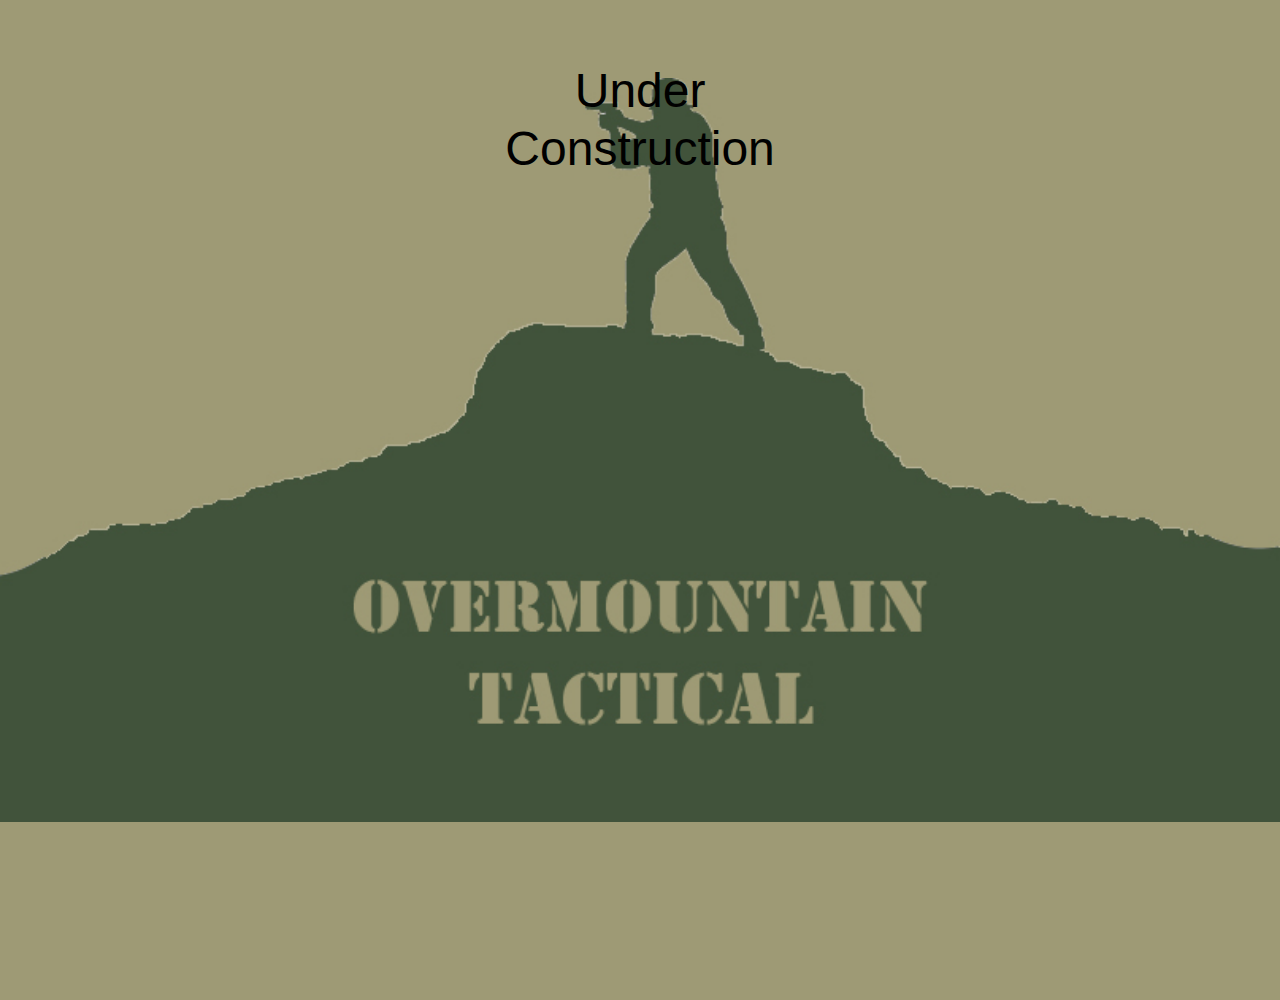
==== commit ae3a72b9: "Under Construction" ====
--- a/index.html
+++ b/index.html
@@ -3,7 +3,7 @@
  <head>
 
   <script type="text/javascript">
-   if(typeof Muse == "undefined") window.Muse = {}; window.Muse.assets = {"required":["jquery-1.8.3.min.js", "museutils.js", "webpro.js", "jquery.musepolyfill.bgsize.js", "jquery.watch.js", "index.css"], "outOfDate":[]};
+   if(typeof Muse == "undefined") window.Muse = {}; window.Muse.assets = {"required":["jquery-1.8.3.min.js", "museutils.js", "jquery.musepolyfill.bgsize.js", "jquery.watch.js", "index.css"], "outOfDate":[]};
 </script>
   
   <meta http-equiv="Content-type" content="text/html;charset=UTF-8"/>
@@ -12,7 +12,7 @@
   <meta name="viewport" content="width=device-width, initial-scale=1.0"/>
   <!-- CSS -->
   <link rel="stylesheet" type="text/css" href="css/site_global.css?131700929"/>
-  <link rel="stylesheet" type="text/css" href="css/index.css?4023222116" id="pagesheet"/>
+  <link rel="stylesheet" type="text/css" href="css/index.css?4218659475" id="pagesheet"/>
   <!-- Other scripts -->
   <script type="text/javascript">
    document.documentElement.className = document.documentElement.className.replace(/\bnojs\b/g, 'js');
@@ -25,40 +25,11 @@
    </head>
  <body class="museBGSize">
 
-  <div class="clearfix borderbox" id="page"><!-- group -->
-   <div class="clearfix grpelem" id="u155-4"><!-- content -->
+  <div class="clearfix borderbox" id="page"><!-- column -->
+   <div class="clearfix colelem" id="u155-4"><!-- content -->
     <p>Under Construction</p>
    </div>
-   <form class="form-grp clearfix grpelem" id="widgetu338" method="post" enctype="multipart/form-data" action="scripts/form-u338.php"><!-- none box -->
-    <div class="fld-grp clearfix grpelem" id="widgetu349" data-required="true"><!-- none box -->
-     <label class="fld-label actAsDiv clearfix grpelem" id="u352-4" for="widgetu349_input"><!-- content --><span class="actAsPara">Name:</span></label>
-     <span class="fld-input NoWrap actAsDiv clearfix grpelem" id="u350-4"><!-- content --><input class="wrapped-input" type="text" spellcheck="false" id="widgetu349_input" name="custom_U349" tabindex="1"/><label class="wrapped-input fld-prompt" id="widgetu349_prompt" for="widgetu349_input"><span class="actAsPara">Enter Name</span></label></span>
-    </div>
-    <div class="fld-grp clearfix grpelem" id="widgetu341" data-required="true" data-type="email"><!-- none box -->
-     <label class="fld-label actAsDiv clearfix grpelem" id="u344-4" for="widgetu341_input"><!-- content --><span class="actAsPara">Email:</span></label>
-     <span class="fld-input NoWrap actAsDiv clearfix grpelem" id="u342-4"><!-- content --><input class="wrapped-input" type="email" spellcheck="false" id="widgetu341_input" name="Email" tabindex="2"/><label class="wrapped-input fld-prompt" id="widgetu341_prompt" for="widgetu341_input"><span class="actAsPara">Enter Email</span></label></span>
-    </div>
-    <div class="clearfix grpelem" id="u339-4"><!-- content -->
-     <p>Submitting Form...</p>
-    </div>
-    <div class="clearfix grpelem" id="u354-4"><!-- content -->
-     <p>The server encountered an error.</p>
-    </div>
-    <div class="clearfix grpelem" id="u340-4"><!-- content -->
-     <p>Form received.</p>
-    </div>
-    <input class="submit-btn NoWrap grpelem" id="u353-17" type="submit" value="" tabindex="4"/><!-- state-based BG images -->
-    <div class="fld-grp clearfix grpelem" id="widgetu345" data-required="false"><!-- none box -->
-     <label class="fld-label actAsDiv clearfix grpelem" id="u346-4" for="widgetu345_input"><!-- content --><span class="actAsPara">Message:</span></label>
-     <span class="fld-textarea actAsDiv clearfix grpelem" id="u347-4"><!-- content --><textarea class="wrapped-input" id="widgetu345_input" name="custom_U345" tabindex="3"></textarea><label class="wrapped-input fld-prompt" id="widgetu345_prompt" for="widgetu345_input"><span class="actAsPara">Enter Your Message</span></label></span>
-    </div>
-   </form>
    <div class="verticalspacer"></div>
-  </div>
-  <div class="preload_images">
-   <img class="preload" src="images/u353-17-r.png" alt=""/>
-   <img class="preload" src="images/u353-17-m.png" alt=""/>
-   <img class="preload" src="images/u353-17-fs.png" alt=""/>
   </div>
   <!-- JS includes -->
   <script type="text/javascript">
@@ -69,7 +40,6 @@
 </script>
   <script src="scripts/museutils.js?3790713428" type="text/javascript"></script>
   <script src="scripts/whatinput.js?84559013" type="text/javascript"></script>
-  <script src="scripts/webpro.js?329496574" type="text/javascript"></script>
   <script src="scripts/jquery.musepolyfill.bgsize.js?3918880840" type="text/javascript"></script>
   <script src="scripts/jquery.watch.js?4244854265" type="text/javascript"></script>
   <!-- Other scripts -->
@@ -82,7 +52,6 @@
 Muse.Utils.transformMarkupToFixBrowserProblemsPreInit();/* body */
 Muse.Utils.prepHyperlinks(true);/* body */
 Muse.Utils.fullPage('#page');/* 100% height page */
-Muse.Utils.initWidget('#widgetu338', ['#bp_infinity'], function(elem) { return new WebPro.Widget.Form(elem, {validationEvent:'submit',errorStateSensitivity:'high',fieldWrapperClass:'fld-grp',formSubmittedClass:'frm-sub-st',formErrorClass:'frm-subm-err-st',formDeliveredClass:'frm-subm-ok-st',notEmptyClass:'non-empty-st',focusClass:'focus-st',invalidClass:'fld-err-st',requiredClass:'fld-err-st',ajaxSubmit:true}); });/* #widgetu338 */
 Muse.Utils.showWidgetsWhenReady();/* body */
 Muse.Utils.transformMarkupToFixBrowserProblems();/* body */
 } catch(e) { if (e && 'function' == typeof e.notify) e.notify(); else Muse.Assert.fail('Error calling selector function:' + e); }});
--- a/css/index.css
+++ b/css/index.css
@@ -1,18 +1,24 @@
 .version.index /* version checker */
 {
-	color: #0000EF;
-	background-color: #CD7F64;
+	color: #0000FB;
+	background-color: #73A293;
+}
+
+#muse_css_mq
+{
+	background-color: #FFFFFF;
 }
 
 #page
 {
 	z-index: 1;
-	min-height: 506px;
+	min-height: 128px;
 	background-image: none;
 	border-width: 0px;
 	border-color: #000000;
 	background-color: transparent;
-	padding-bottom: 494px;
+	padding-top: 62px;
+	padding-bottom: 810px;
 	width: 100%;
 	max-width: 960px;
 	margin-left: auto;
@@ -30,548 +36,9 @@
 	font-family: kaushan-script, sans-serif;
 	font-weight: 400;
 	position: relative;
-	margin-right: -10000px;
-	margin-top: 62px;
 	width: 42.3%;
 	margin-left: 28.86%;
 	left: 0px;
-}
-
-#widgetu338
-{
-	z-index: 6;
-	width: 0.01px;
-	height: 316px;
-	position: relative;
-	margin-right: -10000px;
-	margin-top: 190px;
-	margin-left: 100%;
-	left: -360px;
-}
-
-#widgetu349
-{
-	z-index: 7;
-	width: 342px;
-	height: 47px;
-	border-width: 0px;
-	border-color: transparent;
-	background-color: transparent;
-	position: relative;
-	margin-right: -10000px;
-	left: -1px;
-}
-
-#widgetu349.fld-err-st
-{
-	background-color: transparent;
-	border-radius: 0px;
-	width: 342px;
-	height: 47px;
-	min-height: 0px;
-	margin: 0px -10000px 0px 0px;
-}
-
-#u352-4
-{
-	z-index: 8;
-	width: 200px;
-	min-height: 20px;
-	border-width: 0px;
-	border-color: transparent;
-	background-color: transparent;
-	line-height: 14px;
-	color: #6B6B6B;
-	text-align: left;
-	font-family: Georgia, Palatino, Palatino Linotype, Times, Times New Roman, serif;
-	position: relative;
-	margin-right: -10000px;
-	left: 1px;
-}
-
-#u350-4
-{
-	z-index: 12;
-	width: 328px;
-	min-height: 14px;
-	border-style: solid;
-	border-width: 1px;
-	border-color: #C4C4C4;
-	background-color: #F2F2F2;
-	padding: 6px;
-	line-height: 14px;
-	color: #C4C4C4;
-	font-family: Georgia, Palatino, Palatino Linotype, Times, Times New Roman, serif;
-	font-style: italic;
-	position: relative;
-	margin-right: -10000px;
-	margin-top: 19px;
-}
-
-#muse_css_mq,#widgetu349.non-empty-st #u350-4
-{
-	background-color: #FFFFFF;
-}
-
-#widgetu349:hover #u350-4
-{
-	border-color: #6B6B6B;
-	background-color: #FFFFFF;
-	padding-top: 6px;
-	padding-bottom: 6px;
-	min-height: 14px;
-	width: 328px;
-	margin: 19px -10000px 0px 0px;
-}
-
-#widgetu349.focus-st #u350-4
-{
-	border-color: #6B6B6B;
-	background-color: #FFFFFF;
-	padding-top: 6px;
-	padding-bottom: 6px;
-	min-height: 14px;
-	width: 328px;
-	margin: 19px -10000px 0px 0px;
-}
-
-#widgetu349.non-empty-st #u350-4 *
-{
-	color: #4F4F4F;
-	font-style: normal;
-}
-
-#widgetu349:hover #u350-4 *
-{
-	color: #4F4F4F;
-	font-style: normal;
-}
-
-#widgetu349.focus-st #u350-4 *
-{
-	color: #4F4F4F;
-	font-style: normal;
-}
-
-#widgetu341
-{
-	z-index: 16;
-	width: 342px;
-	height: 47px;
-	border-width: 0px;
-	border-color: transparent;
-	background-color: transparent;
-	position: relative;
-	margin-right: -10000px;
-	margin-top: 60px;
-	left: -1px;
-}
-
-#widgetu341.fld-err-st
-{
-	background-color: transparent;
-	border-radius: 0px;
-	width: 342px;
-	height: 47px;
-	min-height: 0px;
-	margin: 60px -10000px 0px 0px;
-}
-
-#u344-4
-{
-	z-index: 17;
-	width: 200px;
-	min-height: 20px;
-	border-width: 0px;
-	border-color: transparent;
-	background-color: transparent;
-	line-height: 14px;
-	color: #6B6B6B;
-	text-align: left;
-	font-family: Georgia, Palatino, Palatino Linotype, Times, Times New Roman, serif;
-	position: relative;
-	margin-right: -10000px;
-	left: 1px;
-}
-
-#widgetu341.fld-err-st #u344-4
-{
-	padding-top: 0px;
-	padding-bottom: 0px;
-	min-height: 20px;
-	width: 200px;
-	margin: 0px -10000px 0px 0px;
-}
-
-#u342-4
-{
-	z-index: 21;
-	width: 328px;
-	min-height: 14px;
-	border-style: solid;
-	border-width: 1px;
-	border-color: #C4C4C4;
-	background-color: #F2F2F2;
-	padding: 6px;
-	line-height: 14px;
-	color: #C4C4C4;
-	font-family: Georgia, Palatino, Palatino Linotype, Times, Times New Roman, serif;
-	font-style: italic;
-	position: relative;
-	margin-right: -10000px;
-	margin-top: 19px;
-}
-
-#widgetu341.non-empty-st #u342-4
-{
-	background-color: #FFFFFF;
-}
-
-#widgetu341:hover #u342-4
-{
-	border-color: #6B6B6B;
-	background-color: #FFFFFF;
-	padding-top: 6px;
-	padding-bottom: 6px;
-	min-height: 14px;
-	width: 328px;
-	margin: 19px -10000px 0px 0px;
-}
-
-#widgetu341.focus-st #u342-4
-{
-	border-color: #6B6B6B;
-	background-color: #FFFFFF;
-	padding-top: 6px;
-	padding-bottom: 6px;
-	min-height: 14px;
-	width: 328px;
-	margin: 19px -10000px 0px 0px;
-}
-
-#widgetu349.fld-err-st #u350-4,#widgetu341.fld-err-st #u342-4
-{
-	border-color: #D7244C;
-	background-color: #FFFFFF;
-	padding-top: 6px;
-	padding-bottom: 6px;
-	min-height: 14px;
-	width: 328px;
-	margin: 19px -10000px 0px 0px;
-}
-
-#widgetu341.non-empty-st #u342-4 *
-{
-	color: #4F4F4F;
-	font-style: normal;
-}
-
-#widgetu341:hover #u342-4 *
-{
-	color: #4F4F4F;
-	font-style: normal;
-}
-
-#widgetu341.focus-st #u342-4 *
-{
-	color: #4F4F4F;
-	font-style: normal;
-}
-
-#widgetu349_input,#widgetu349_prompt,#widgetu341_input,#widgetu341_prompt
-{
-	width: 328px;
-	min-height: 14px;
-	color: #C4C4C4;
-	font-family: Georgia, Palatino, Palatino Linotype, Times, Times New Roman, serif;
-	font-style: italic;
-	padding: 6px;
-}
-
-#u339-4
-{
-	z-index: 25;
-	width: 200px;
-	min-height: 21px;
-	background-color: transparent;
-	opacity: 0;
-	-ms-filter: "progid:DXImageTransform.Microsoft.Alpha(Opacity=0)";
-	filter: alpha(opacity=0);
-	padding-top: 4px;
-	font-size: 12px;
-	line-height: 14px;
-	font-family: Palatino, Palatino Linotype, Georgia, Times, Times New Roman, serif;
-	position: relative;
-	margin-right: -10000px;
-	margin-top: 286px;
-	left: 140px;
-}
-
-#widgetu338.frm-sub-st #u339-4 p
-{
-	color: #FFFFFF;
-	line-height: 1;
-	font-size: 14px;
-	font-family: Georgia, Palatino, Palatino Linotype, Times, Times New Roman, serif;
-	font-style: italic;
-}
-
-#u354-4
-{
-	z-index: 29;
-	width: 200px;
-	min-height: 21px;
-	background-color: transparent;
-	opacity: 0;
-	-ms-filter: "progid:DXImageTransform.Microsoft.Alpha(Opacity=0)";
-	filter: alpha(opacity=0);
-	padding-top: 4px;
-	line-height: 14px;
-	color: #FF0000;
-	font-size: 12px;
-	font-family: Palatino, Palatino Linotype, Georgia, Times, Times New Roman, serif;
-	position: relative;
-	margin-right: -10000px;
-	margin-top: 286px;
-	left: 140px;
-}
-
-#widgetu338.frm-subm-err-st #u354-4 p
-{
-	color: #D7244C;
-	line-height: 1;
-	font-size: 14px;
-	font-family: Georgia, Palatino, Palatino Linotype, Times, Times New Roman, serif;
-	font-style: italic;
-}
-
-#u340-4
-{
-	z-index: 33;
-	width: 200px;
-	min-height: 21px;
-	background-color: transparent;
-	opacity: 0;
-	-ms-filter: "progid:DXImageTransform.Microsoft.Alpha(Opacity=0)";
-	filter: alpha(opacity=0);
-	padding-top: 4px;
-	line-height: 12px;
-	color: #00FF00;
-	font-size: 12px;
-	font-family: Palatino, Palatino Linotype, Georgia, Times, Times New Roman, serif;
-	position: relative;
-	margin-right: -10000px;
-	margin-top: 286px;
-	left: 140px;
-}
-
-#widgetu338.frm-sub-st #u339-4,#widgetu338.frm-subm-err-st #u354-4,#widgetu338.frm-subm-ok-st #u340-4
-{
-	opacity: 1;
-	-ms-filter: "progid:DXImageTransform.Microsoft.Alpha(Opacity=100)";
-	filter: alpha(opacity=100);
-	min-height: 25px;
-}
-
-#widgetu338.frm-subm-ok-st #u340-4 p
-{
-	color: #FFFFFF;
-	font-size: 14px;
-	font-family: Georgia, Palatino, Palatino Linotype, Times, Times New Roman, serif;
-	font-style: italic;
-}
-
-#u353-17
-{
-	z-index: 37;
-	min-height: 31px;
-	width: 131px;
-	margin-bottom: -1px;
-	position: relative;
-	margin-right: -10000px;
-	margin-top: 286px;
-	background: transparent url("../images/u353-17.png") no-repeat 0px 0px;
-}
-
-#u353-17:hover
-{
-	background: transparent url("../images/u353-17-r.png") no-repeat 0px 0px;
-}
-
-#u353-17:active
-{
-	background: transparent url("../images/u353-17-m.png") no-repeat 0px 0px;
-}
-
-#widgetu338.frm-sub-st #u353-17
-{
-	background: transparent url("../images/u353-17-fs.png") no-repeat 0px 0px;
-}
-
-#widgetu345
-{
-	z-index: 54;
-	width: 342px;
-	height: 101px;
-	border-width: 0px;
-	border-color: transparent;
-	background-color: transparent;
-	position: relative;
-	margin-right: -10000px;
-	margin-top: 120px;
-	left: -1px;
-}
-
-#widgetu345.fld-err-st
-{
-	background-color: transparent;
-	border-radius: 0px;
-	width: 342px;
-	height: 101px;
-	min-height: 0px;
-	margin: 120px -10000px 0px 0px;
-}
-
-#u346-4
-{
-	z-index: 55;
-	width: 200px;
-	min-height: 20px;
-	border-width: 0px;
-	border-color: transparent;
-	background-color: transparent;
-	line-height: 14px;
-	color: #6B6B6B;
-	text-align: left;
-	font-family: Georgia, Palatino, Palatino Linotype, Times, Times New Roman, serif;
-	position: relative;
-	margin-right: -10000px;
-	left: 1px;
-}
-
-#widgetu349.fld-err-st #u352-4,#widgetu345.fld-err-st #u346-4
-{
-	border-width: 0px;
-	border-color: transparent;
-	padding-top: 0px;
-	padding-bottom: 0px;
-	min-height: 20px;
-	width: 200px;
-	margin: 0px -10000px 0px 0px;
-}
-
-#widgetu349.fld-err-st #u352-4 p,#widgetu349.fld-err-st #u352-4 span,#widgetu341.fld-err-st #u344-4 p,#widgetu341.fld-err-st #u344-4 span,#widgetu345.fld-err-st #u346-4 p,#widgetu345.fld-err-st #u346-4 span
-{
-	color: #D7244C;
-}
-
-#u347-4
-{
-	z-index: 59;
-	width: 328px;
-	min-height: 68px;
-	border-style: solid;
-	border-width: 1px;
-	border-color: #C4C4C4;
-	background-color: #F2F2F2;
-	padding: 6px;
-	line-height: 14px;
-	color: #C4C4C4;
-	font-family: Georgia, Palatino, Palatino Linotype, Times, Times New Roman, serif;
-	font-style: italic;
-	position: relative;
-	margin-right: -10000px;
-	margin-top: 19px;
-}
-
-#widgetu345.non-empty-st #u347-4
-{
-	background-color: #FFFFFF;
-}
-
-#widgetu345:hover #u347-4
-{
-	border-color: #6B6B6B;
-	background-color: #FFFFFF;
-	padding-top: 6px;
-	padding-bottom: 6px;
-	min-height: 68px;
-	width: 328px;
-	margin: 19px -10000px 0px 0px;
-}
-
-#widgetu345.focus-st #u347-4
-{
-	border-color: #6B6B6B;
-	background-color: #FFFFFF;
-	padding-top: 6px;
-	padding-bottom: 6px;
-	min-height: 68px;
-	width: 328px;
-	margin: 19px -10000px 0px 0px;
-}
-
-#widgetu345.fld-err-st #u347-4
-{
-	border-color: #D7244C;
-	background-color: #FFFFFF;
-	padding-top: 6px;
-	padding-bottom: 6px;
-	min-height: 68px;
-	width: 328px;
-	margin: 19px -10000px 0px 0px;
-}
-
-#widgetu345.non-empty-st #u347-4 *
-{
-	color: #4F4F4F;
-	font-style: normal;
-}
-
-#widgetu345:hover #u347-4 *
-{
-	color: #4F4F4F;
-	font-style: normal;
-}
-
-#widgetu345.focus-st #u347-4 *
-{
-	color: #4F4F4F;
-	font-style: normal;
-}
-
-#widgetu349.fld-err-st #u350-4 *,#widgetu341.fld-err-st #u342-4 *,#widgetu345.fld-err-st #u347-4 *
-{
-	color: #D7244C;
-	font-style: italic;
-}
-
-#widgetu345_input,#widgetu345_prompt
-{
-	width: 328px;
-	min-height: 68px;
-	color: #C4C4C4;
-	font-family: Georgia, Palatino, Palatino Linotype, Times, Times New Roman, serif;
-	font-style: italic;
-	padding: 6px;
-}
-
-#widgetu349.focus-st #widgetu349_prompt,#widgetu341.focus-st #widgetu341_prompt,#widgetu345.focus-st #widgetu345_prompt
-{
-	padding-top: 6px;
-	padding-bottom: 6px;
-	visibility: hidden;
-}
-
-#widgetu349:hover #widgetu349_input,#widgetu349.focus-st #widgetu349_input,#widgetu349.fld-err-st #widgetu349_input,#widgetu349:hover #widgetu349_prompt,#widgetu349.fld-err-st #widgetu349_prompt,#widgetu341:hover #widgetu341_input,#widgetu341.focus-st #widgetu341_input,#widgetu341.fld-err-st #widgetu341_input,#widgetu341:hover #widgetu341_prompt,#widgetu341.fld-err-st #widgetu341_prompt,#widgetu345:hover #widgetu345_input,#widgetu345.focus-st #widgetu345_input,#widgetu345.fld-err-st #widgetu345_input,#widgetu345:hover #widgetu345_prompt,#widgetu345.fld-err-st #widgetu345_prompt
-{
-	padding-top: 6px;
-	padding-bottom: 6px;
-}
-
-#widgetu349.non-empty-st #widgetu349_prompt,#widgetu341.non-empty-st #widgetu341_prompt,#widgetu345.non-empty-st #widgetu345_prompt
-{
-	visibility: hidden;
 }
 
 .html
@@ -586,4 +53,3 @@
 	min-width: 320px;
 }
 
-
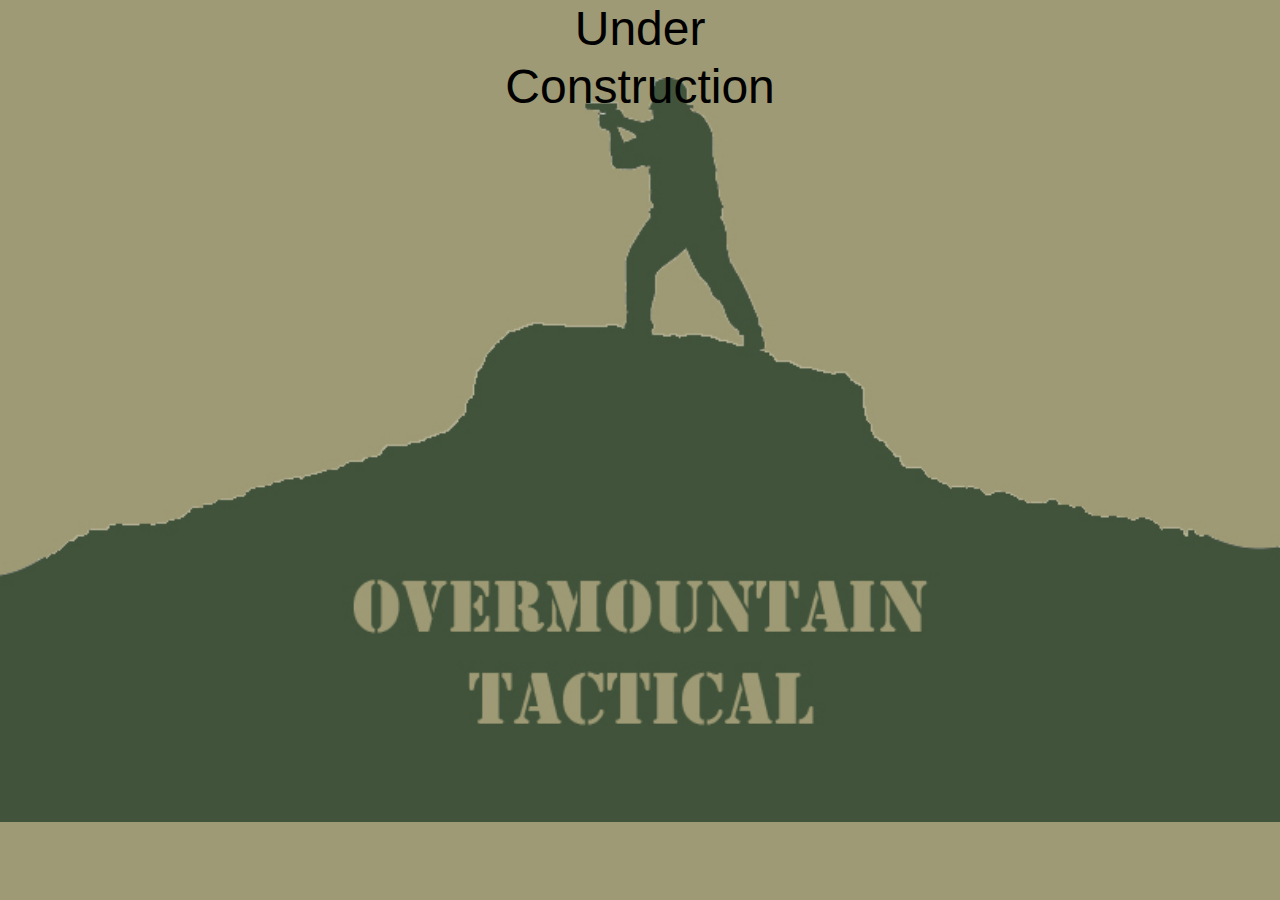
==== commit 08ddb805: "Header Add" ====
--- a/index.html
+++ b/index.html
@@ -8,11 +8,11 @@
   
   <meta http-equiv="Content-type" content="text/html;charset=UTF-8"/>
   <meta name="generator" content="2015.1.2.344"/>
-  <title>Untitled 2</title>
+  <title>Overmountain Tactical</title>
   <meta name="viewport" content="width=device-width, initial-scale=1.0"/>
   <!-- CSS -->
   <link rel="stylesheet" type="text/css" href="css/site_global.css?131700929"/>
-  <link rel="stylesheet" type="text/css" href="css/index.css?4218659475" id="pagesheet"/>
+  <link rel="stylesheet" type="text/css" href="css/index.css?376060269" id="pagesheet"/>
   <!-- Other scripts -->
   <script type="text/javascript">
    document.documentElement.className = document.documentElement.className.replace(/\bnojs\b/g, 'js');
--- a/css/index.css
+++ b/css/index.css
@@ -1,7 +1,7 @@
 .version.index /* version checker */
 {
-	color: #0000FB;
-	background-color: #73A293;
+	color: #000016;
+	background-color: #6A396D;
 }
 
 #muse_css_mq
@@ -17,8 +17,7 @@
 	border-width: 0px;
 	border-color: #000000;
 	background-color: transparent;
-	padding-top: 62px;
-	padding-bottom: 810px;
+	padding-bottom: 372px;
 	width: 100%;
 	max-width: 960px;
 	margin-left: auto;
